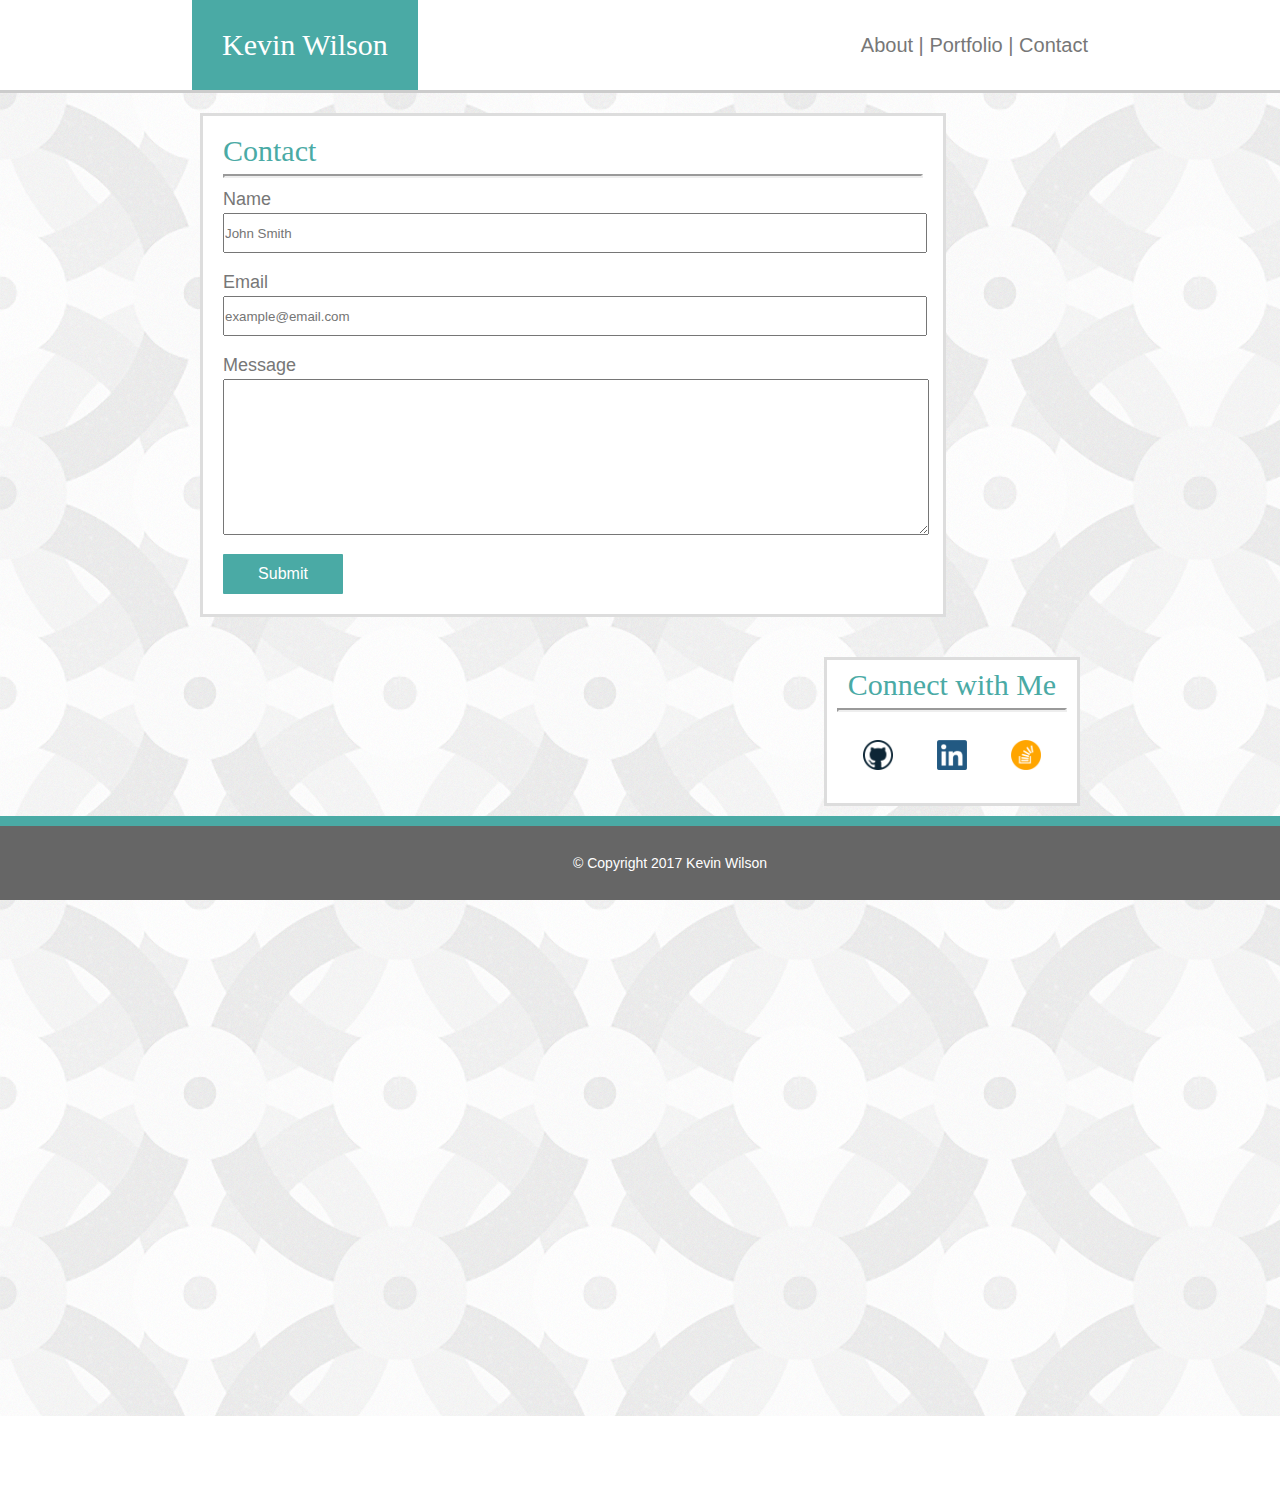
==== contact.html @ b00f56f8 "90% all" ====
<!DOCTYPE html>
<html lang="en-us">
<head>
	<meta charset="UTF-8">
	<link rel="stylesheet" type="text/css" href="Assets/css/reset.css">
	<link rel="stylesheet" type="text/css" href="Assets/css/style.css">
	<meta name="viewport" content="width=device-width, initial-scale=1">
	<title>Contact</title>
</head>
<body>

	<header>
			<h1 id="name">Kevin Wilson</h1>
			<p id="links"><a id="aboutLink" href="">About</a> | <a id="portfolioLink" href="">Portfolio</a> | <a id="contactLink" href="">Contact</a></p>
	</header>

<div id="wrapperMargins">
	<div id="content">
		<div>
			<h1 id="aboutMe">Contact</h1>
		</div>
		<hr>
	
		<form>
			<p>Name</p>
			<input type="text" name="name" placeholder="John Smith">
			<br>
			<br>
			<p>Email</p>
			<input type="text" name="email" placeholder="example@email.com">
			<br>
			<br>
			<p>Message</p>
			<textarea rows="10"></textarea>
		</form>
		<br>

		<input type="submit" value="Submit">

	</div>

	<div id="connect">
		<h1>Connect with Me</h1>
		<hr>
		<a href="https://github.com/khwilson27"><img id="gitlogo" src="Assets/images/githublogo.png" alt="GitHub" height="30"></a>
		<a href="https://www.linkedin.com/in/kevin-h-wilson-1b797471/"><img id="linkedinlogo" src="Assets/images/linkedinlogo.png" height="30"></a>
		<a href="https://stackoverflow.com/users/7543159/kevin-wilson"><img id="stacklogo" src="Assets/images/stackoverflowlogo.png" alt="StackOverflow" height="30"></a>
	</div>

</div>



	<footer>
		<div>&copy; Copyright 2017 Kevin Wilson</div>
	</footer>

</body>
</html>
---- Assets/css/style.css ----
html, body, input {
    padding: 0;
    margin: 0;
    font-family: 'Arial', 'Helvetica Neue', Helvetica, sans-serif;
}

body {
   min-height: 400px;
   margin-bottom: 80px;
   clear: both;
}

header {
	height: 90px;
	border-bottom-style: solid;
	border-bottom-color: #cccccc;
	border-bottom-width: 3px;
}

#wrapperMargins {
	overflow: auto;
	padding-left: 200px;
	padding-right: 200px;
	padding-bottom: 600px;
	background: url("../images/roundBackground.png");
}

#links {
	text-align: right;
	margin: 0 auto 0 auto;
	margin-right: 15%;
	padding: 30px 0px 30px 30px;
	font-size: 20px;
}

#content {
	overflow: auto;
	float: left;
	margin: 20px 20px 20px 0px;
	padding: 20px;
	width: 700px;
	background-color: white;
	border-style: solid;
	border-width: 3px;
	border-color: #dddddd;
}

#photoMe {
	margin: 0px 20px 0px 0px;
	float: left;
}

hr {
	color: #777777;
    border-width: 2px;
}

h1 {
	font-size: 30px;
	font-family: 'Georgia', Times, Times New Roman, serif;
}

p {
	color: #777777;
	line-height: 1.5;
	font-size: 18px;
}

a {
	text-decoration: none;
	color: #777777;
}

#aboutMe {
	color: #4aaaa5;
}

#name {
	float: left;
	background-color: #4aaaa5;
	color: white;
	padding: 30px;
	margin: 0 auto 0 auto;
	position: absolute;
	left: 15%;
	top: 0%;
}

#connect {
	width: 230px;
	float: right;
	text-align: center;
	padding: 10px;
	margin: 20px 0px 10px 10px;
	color: #4aaaa5;
	background-color: white;
	border-style: solid;
	border-width: 3px;
	border-color: #dddddd;
}

#gitlogo, #linkedinlogo, #stacklogo {
	padding: 20px;
}

footer {
	position: fixed;
	bottom: 0;
	width: 100%;
	background-color: #666666;
	text-align: center;
	padding: 30px;
	color: white;
	font-size: 14px;
	border-top-style: solid;
	border-top-color: #4aaaa5;
	border-top-width: 10px;
	z-index: 5;
}

input {
	width: 100%;
	height: 36px;
}

input[type=submit] {
	background-color: #4aaaa5;
	color: white;
	width: 120px;
	height: 40px;
	text-align: center;
	margin: auto 0;
	border: none;
	border-radius: 1px;
	cursor: pointer;
	font-size: 16px;
}

textarea {
	width: 100%;
}

.imgGrid {
	width: 650px;
	padding: 30px;
	overflow: auto;
	display: block;
/*	border-style: solid;
	border-color: red;
	border-width: 5px;*/
}

/*.imgSection {
	overflow: auto;
	border-style: solid;
	border-color: red;
	border-width: 5px;
}*/

.title {
	background-color: #4aaaa5;
	color: white;
	width: 230px;
	padding: 10px 20px 10px 20px;
	text-align: center;
	float: left;
	margin-top: 150px;
	font-family: 'Georgia', Times, Times New Roman, serif;
	font-size: 20px;
}

.img1 {
	background: url("../images/portfolio1.jpg");
	height: 200px;
	width: 270px;
}
.img2 {
	background: url("../images/portfolio2.jpg");
	height: 200px;
	width: 270px;
}
.img3 {
	background: url("../images/portfolio3.jpg");
	height: 200px;
	width: 270px;
}
.img4 {
	background: url("../images/portfolio4.jpg");
	height: 200px;
	width: 270px;
}
.img5 {
	background: url("../images/portfolio5.jpg");
	height: 200px;
	width: 270px;
}
.img1, .img2, .img3, .img4, .img5 {
	margin-left: 30px;
	margin: 25px;
	float: left;
}

@media screen and (max-width: 980px) {
	#wrapperMargins {
		padding-left: 100px;
		padding-right: 100px;
		padding-bottom: 0px;
	}

	#content {
		overflow: auto;
		margin: 20px 20px 20px 0px;
		padding: 20px;
		width: 390px;
	}

	#connect {
		width: 230px;
		float: left;
		text-align: left;
		padding: 20px;
		margin: 20px 20px 20px 0px;
		color: #4aaaa5;
		background-color: white;
		border-style: solid;
		border-width: 3px;
		border-color: #dddddd;
	}

	.imgGrid {
		width: 390px;
		padding: 0px;
		overflow: auto;
		display: block;
	}

	.img1, .img2, .img3, .img4, .img5 {
		margin: 25px;
		margin-left: 50px;
		float: none;
	}

	#name {
		position: absolute;
		left: 10%;
	}

	#links {
		text-align: right;
		margin-right: 120px;
	}

	#photoMe {
		margin: 20px auto;
		float: none;
		margin-left: 120px;
	}
}
@media screen and (max-width: 768px) {

	#wrapperMargins {
		padding-left: 40px;
		padding-right: 40px;
		padding-bottom: 0px;
	}

	#content {
		overflow: auto;
		margin: 20px 20px 20px 0px;
		padding: 20px;
		width: 620px;
	}

	#connect {
		width: 620px;
		float: left;
		text-align: left;
		padding: 20px;
		margin: 20px 20px 20px 0px;
		color: #4aaaa5;
		background-color: white;
		border-style: solid;
		border-width: 3px;
		border-color: #dddddd;
	}

	.imgGrid {
		margin-left: 0px;
		width: 620px;
		padding: 0px;
		overflow: auto;
		display: block;
	}

	.img1, .img2, .img3, .img4, .img5 {
		margin: 20px;
		float: left;
	}

/*	.title {
		background-color: #4aaaa5;
		color: white;
		width: 230px;
		padding: 10px 20px 10px 20px;
		text-align: center;
		float: left;
		margin-top: 150px;
		font-family: 'Georgia', Times, Times New Roman, serif;
		font-size: 20px;
	}*/

	#name {
		position: absolute;
		left: 5%;
	}

	#links {
		text-align: right;
		margin-right: 5%;
	}

	#photoMe {
		margin: 20px auto;
		float: none;
		margin-left: 200px;
	}

}
@media screen and (max-width: 640px) {

	#wrapperMargins {
		padding-left: 30px;
		padding-right: 30px;
		padding-bottom: 0px;
	}

	#content {
		overflow: auto;
		margin: 20px 20px 20px 0px;
		margin-top: 80px;
		padding: 20px;
		width: 500px;
	}

	#connect {
		width: 500px;
		float: left;
		text-align: left;
		padding: 20px;
		margin: 20px 20px 20px 0px;
		color: #4aaaa5;
		background-color: white;
		border-style: solid;
		border-width: 3px;
		border-color: #dddddd;
	}

	.imgGrid {
		width: 500px;
		padding: 0px;
		overflow: auto;
		display: block;
	}

	.img1, .img2, .img3, .img4, .img5 {
		margin: 25px;
		margin-left: 110px;
		float: none;
	}

	#name {
		text-align: center;
		position: absolute;
		float: none;
		left: 0%;
		width: 100%
	}

	#links {
		text-align: center;
		margin-right: 0%;
		clear: both;
		float: none;
		position: absolute;
		top: 80px;
		padding: 10px;
		width: 100%;
		color: white;
		background-color: white;
		border-style: solid;
		border-width: 3px;
		border-color: #dddddd;
	}

	#contactLink, #portfolioLink, #aboutLink {
		padding-left: 50px;
		padding-right: 50px;
	}

	#photoMe {
		margin: 20px auto;
		float: none;
		margin-left: 180px;
	}
}
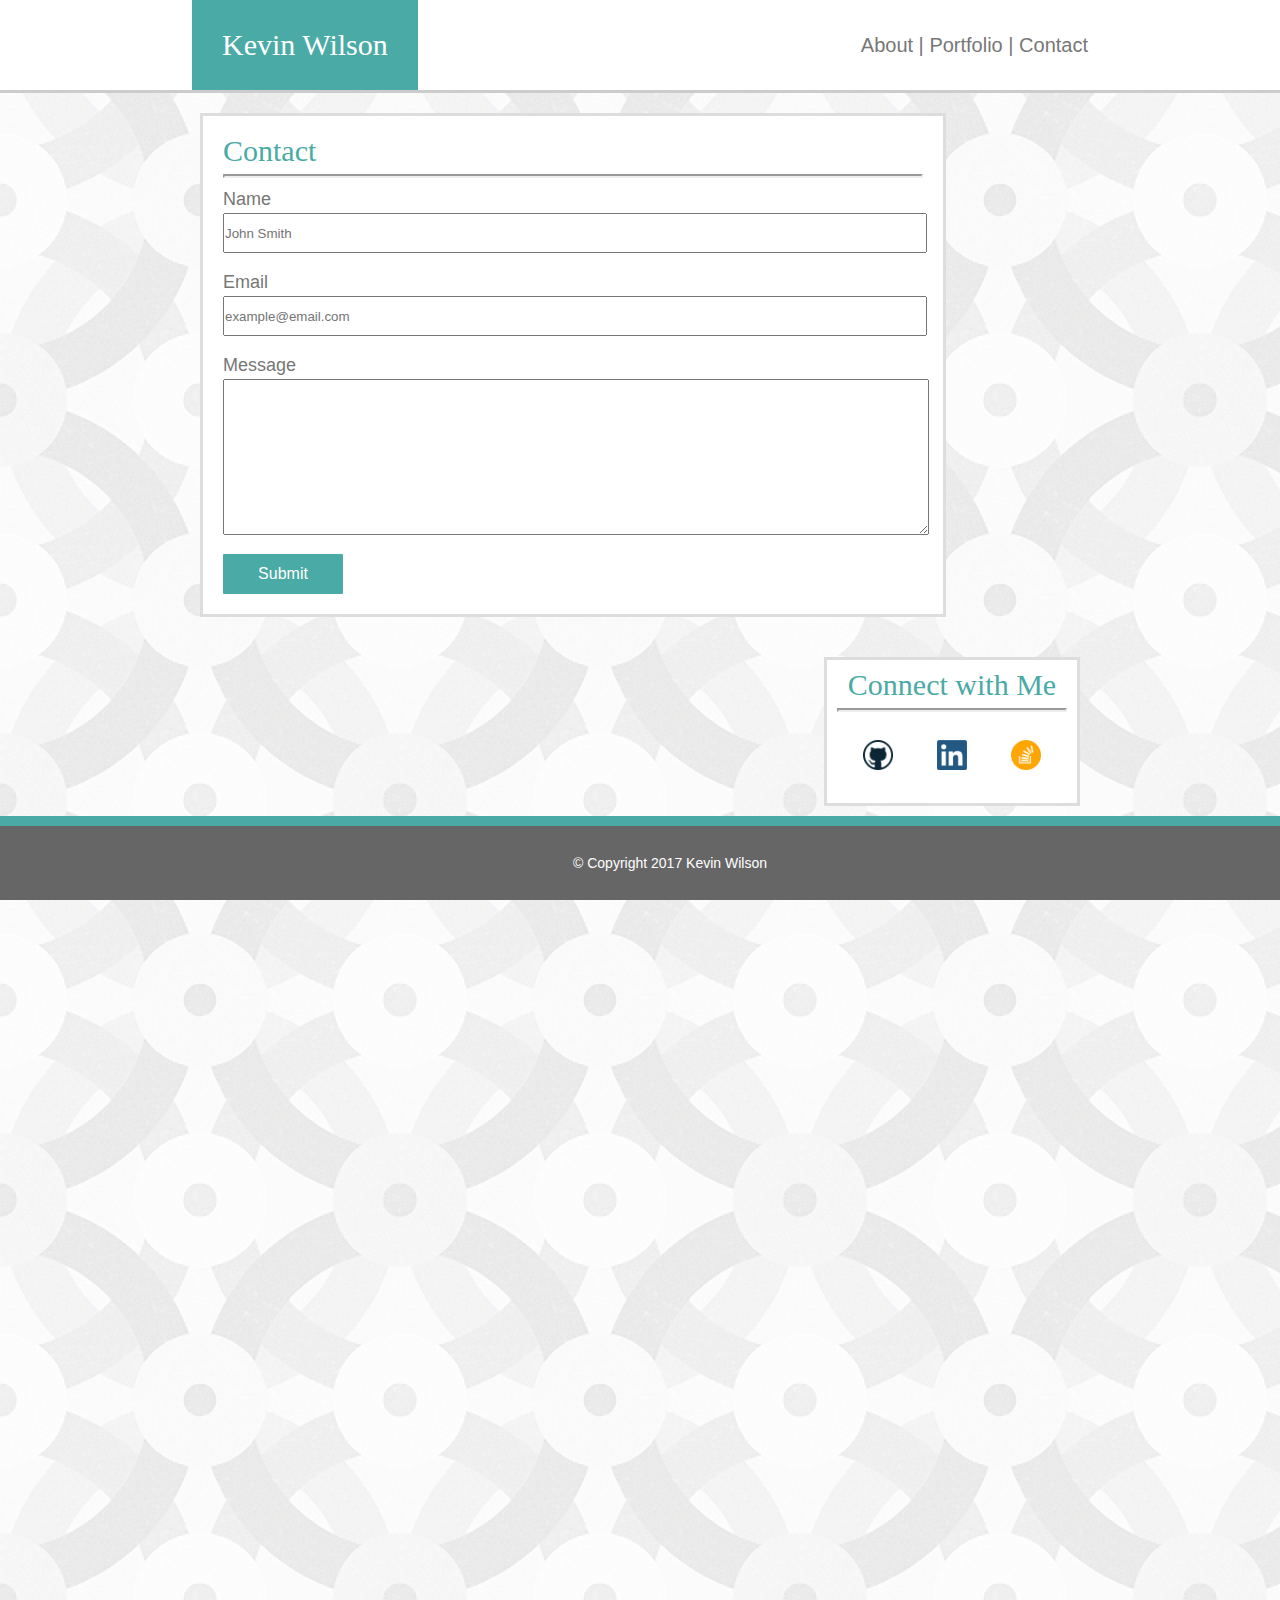
==== commit 5811f9e7: "working local links" ====
--- a/contact.html
+++ b/contact.html
@@ -11,7 +11,7 @@
 
 	<header>
 			<h1 id="name">Kevin Wilson</h1>
-			<p id="links"><a id="aboutLink" href="">About</a> | <a id="portfolioLink" href="">Portfolio</a> | <a id="contactLink" href="">Contact</a></p>
+			<p id="links"><a id="aboutLink" href="index.html">About</a> | <a id="portfolioLink" href="portfolio.html">Portfolio</a> | <a id="contactLink" href="contact.html">Contact</a></p>
 	</header>
 
 <div id="wrapperMargins">
--- a/Assets/css/style.css
+++ b/Assets/css/style.css
@@ -6,8 +6,9 @@
 
 body {
    min-height: 400px;
-   margin-bottom: 80px;
+   padding-bottom: 200px;
    clear: both;
+   background: url("../images/roundBackground.png");
 }
 
 header {
@@ -15,6 +16,7 @@
 	border-bottom-style: solid;
 	border-bottom-color: #cccccc;
 	border-bottom-width: 3px;
+	background-color: white;
 }
 
 #wrapperMargins {
@@ -22,7 +24,6 @@
 	padding-left: 200px;
 	padding-right: 200px;
 	padding-bottom: 600px;
-	background: url("../images/roundBackground.png");
 }
 
 #links {
@@ -145,17 +146,8 @@
 	padding: 30px;
 	overflow: auto;
 	display: block;
-/*	border-style: solid;
-	border-color: red;
-	border-width: 5px;*/
-}
-
-/*.imgSection {
-	overflow: auto;
-	border-style: solid;
-	border-color: red;
-	border-width: 5px;
-}*/
+}
+
 
 .title {
 	background-color: #4aaaa5;
@@ -296,18 +288,6 @@
 		margin: 20px;
 		float: left;
 	}
-
-/*	.title {
-		background-color: #4aaaa5;
-		color: white;
-		width: 230px;
-		padding: 10px 20px 10px 20px;
-		text-align: center;
-		float: left;
-		margin-top: 150px;
-		font-family: 'Georgia', Times, Times New Roman, serif;
-		font-size: 20px;
-	}*/
 
 	#name {
 		position: absolute;
